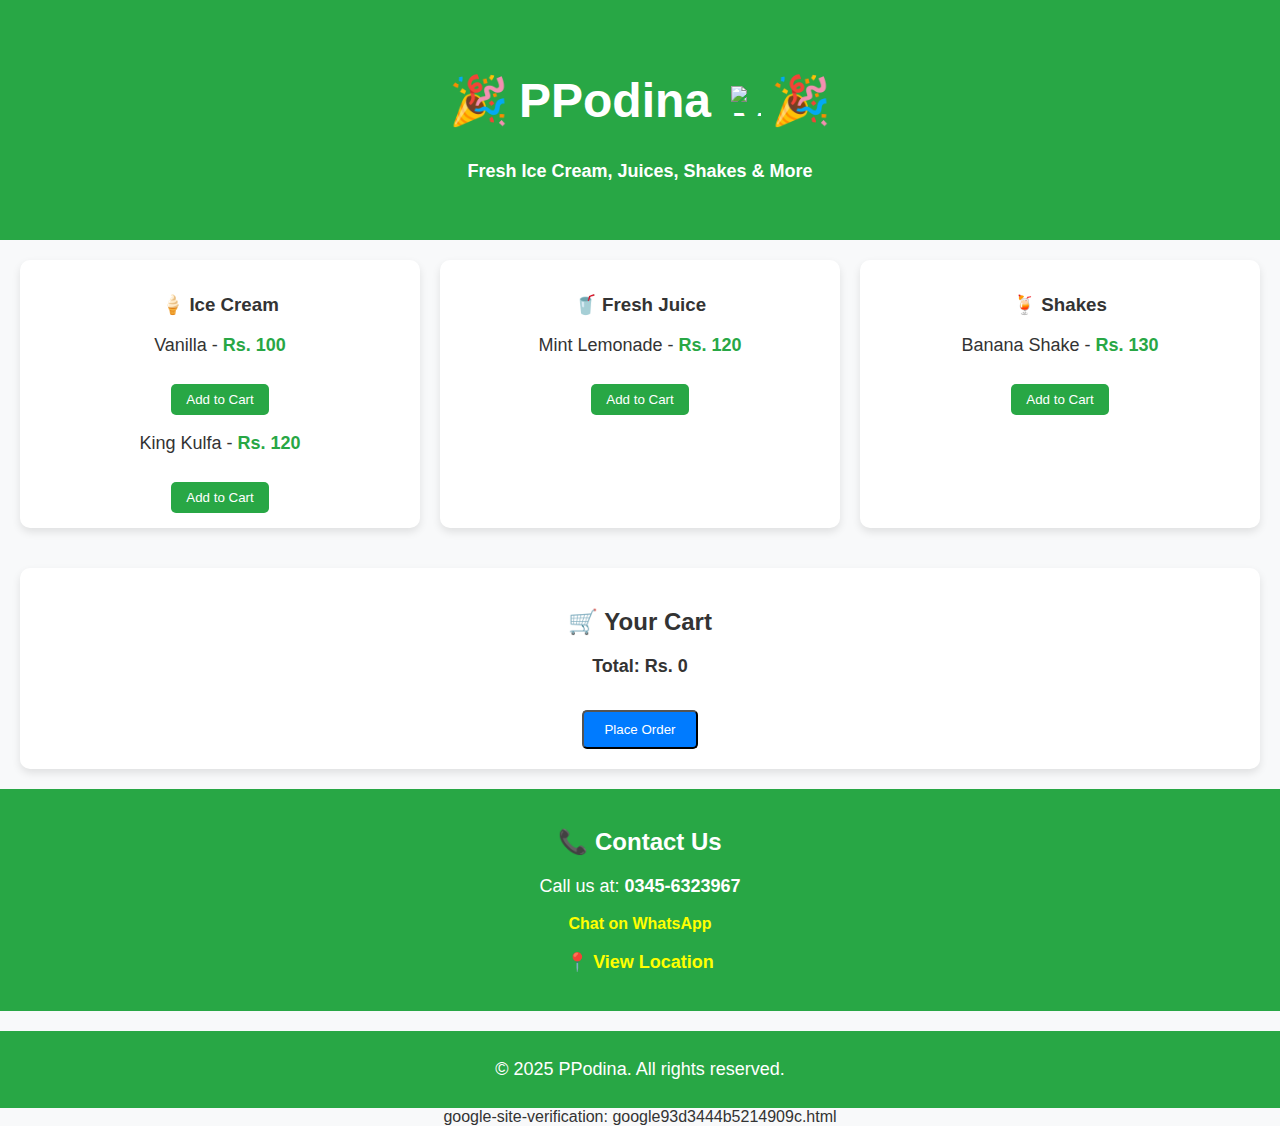
==== index.html @ 32f4b22f "Update index.html" ====
<!DOCTYPE html>
<html lang="en">
<head>
    <meta charset="UTF-8">
    <meta name="viewport" content="width=device-width, initial-scale=1.0">
    <title>PPodina - Ice Cream & More</title>
    <link rel="stylesheet" href="style.css">
    <style>
        body {
            font-family: 'Poppins', sans-serif;
            background: #f8f9fa;
            text-align: center;
            color: #333;
            margin: 0;
            padding: 0;
        }
        header {
            background: #28a745;
            color: white;
            padding: 40px 20px;
            font-size: 24px;
            font-weight: bold;
        }
        h1 {
            color: white;
            display: flex;
            justify-content: center;
            align-items: center;
            gap: 10px;
        }
        .mint-leaf {
            width: 30px;
            height: 30px;
            margin-left: 10px;  /* Adjusted for spacing */
        }
        .container {
            display: grid;
            grid-template-columns: repeat(auto-fit, minmax(250px, 1fr));
            gap: 20px;
            padding: 20px;
        }
        .card {
            background: white;
            padding: 15px;
            box-shadow: 0 4px 8px rgba(0, 0, 0, 0.1);
            border-radius: 10px;
        }
        .price {
            font-weight: bold;
            color: #28a745;
        }
        .add-to-cart {
            background: #28a745;
            color: white;
            border: none;
            padding: 8px 15px;
            margin-top: 10px;
            cursor: pointer;
            border-radius: 5px;
        }
        .add-to-cart:hover {
            background-color: #218838;
            transition: background-color 0.3s ease;
        }
        .cart {
            margin: 20px;
            padding: 20px;
            background: white;
            box-shadow: 0 4px 8px rgba(0, 0, 0, 0.1);
            border-radius: 10px;
        }
        .contact-section {
            padding: 20px;
            background: #28a745;
            color: white;
            margin-top: 20px;
        }
        .contact-section a {
            color: yellow;
            font-weight: bold;
            text-decoration: none;
        }
        footer {
            background: #28a745;
            color: white;
            padding: 10px;
            margin-top: 20px;
        }
        .order-btn {
            background-color: #007bff;
            color: white;
            padding: 10px 20px;
            border-radius: 5px;
            margin-top: 15px;
            cursor: pointer;
        }
        .order-btn:hover {
            background-color: #0056b3;
            transition: background-color 0.3s ease;
        }
    </style>
</head>
<body>
    <header>
        <h1>🎉 <span>PPodina</span> <img class="mint-leaf" src="mint-leaf.png" alt="Mint Leaf"> 🎉</h1>
        <p>Fresh Ice Cream, Juices, Shakes & More</p>
    </header>
    <section class="container">
        <div class="card">
            <h3>🍦 Ice Cream</h3>
            <p>Vanilla - <span class="price">Rs. 100</span></p>
            <button class="add-to-cart" onclick="addToCart('Vanilla', 100)">Add to Cart</button>
            <p>King Kulfa - <span class="price">Rs. 120</span></p>
            <button class="add-to-cart" onclick="addToCart('King Kulfa', 120)">Add to Cart</button>
        </div>
        <div class="card">
            <h3>🥤 Fresh Juice</h3>
            <p>Mint Lemonade - <span class="price">Rs. 120</span></p>
            <button class="add-to-cart" onclick="addToCart('Mint Lemonade', 120)">Add to Cart</button>
        </div>
        <div class="card">
            <h3>🍹 Shakes</h3>
            <p>Banana Shake - <span class="price">Rs. 130</span></p>
            <button class="add-to-cart" onclick="addToCart('Banana Shake', 130)">Add to Cart</button>
        </div>
    </section>
    <section class="cart">
        <h2>🛒 Your Cart</h2>
        <ul id="cart-items"></ul>
        <p><strong>Total: Rs. <span id="total-price">0</span></strong></p>
        <button class="order-btn" onclick="placeOrder()">Place Order</button>
    </section>
    <section class="contact-section">
        <h2>📞 Contact Us</h2>
        <p>Call us at: <strong>0345-6323967</strong></p>
        <a href="https://wa.me/03456323967">Chat on WhatsApp</a>
        <p><a href="#">📍 View Location</a></p>
    </section>
    <footer>
        <p>&copy; 2025 PPodina. All rights reserved.</p>
    </footer>
    <script>
        let cart = [];
        function addToCart(item, price) {
            cart.push({ item, price });
            updateCart();
        }
        function updateCart() {
            const cartList = document.getElementById("cart-items");
            const totalPrice = document.getElementById("total-price");
            cartList.innerHTML = "";
            let total = 0;
            cart.forEach(({ item, price }) => {
                const li = document.createElement("li");
                li.textContent = `${item} - Rs. ${price}`;
                cartList.appendChild(li);
                total += price;
            });
            totalPrice.textContent = total;
        }

        function placeOrder() {
            if (cart.length === 0) {
                alert("Your cart is empty. Please add items before placing an order.");
            } else {
                let orderDetails = "Order Details:\n";
                cart.forEach(({ item, price }) => {
                    orderDetails += `${item} - Rs. ${price}\n`;
                });
                const total = cart.reduce((acc, { price }) => acc + price, 0);
                orderDetails += `\nTotal: Rs. ${total}`;
                
                const whatsappMessage = encodeURIComponent(orderDetails);
                const whatsappLink = `https://wa.me/03456323967?text=${whatsappMessage}`;
                
                window.open(whatsappLink, '_blank');
                
                // Clear cart after sending the order
                cart = [];
                updateCart();
            }
        }
    </script>
</body>
</html>
google-site-verification: google93d3444b5214909c.html
---- style.css ----
body {
    background-color: lightblue;
    font-family: Arial, sans-serif;
    text-align: center;
}

h1 {
    color: darkblue;
}

p {
    font-size: 18px;
}
.image-container {
    display: flex;
    justify-content: center;
    align-items: center;
    position: relative;
    width: 100%;
    height: 250px;
    overflow: hidden;
}

.image-container img {
    position: absolute;
    width: 100%;
    height: 100%;
    object-fit: cover;
    opacity: 0;
    transition: opacity 1s ease-in-out;
}

.image-container img:first-child {
    opacity: 1;
}
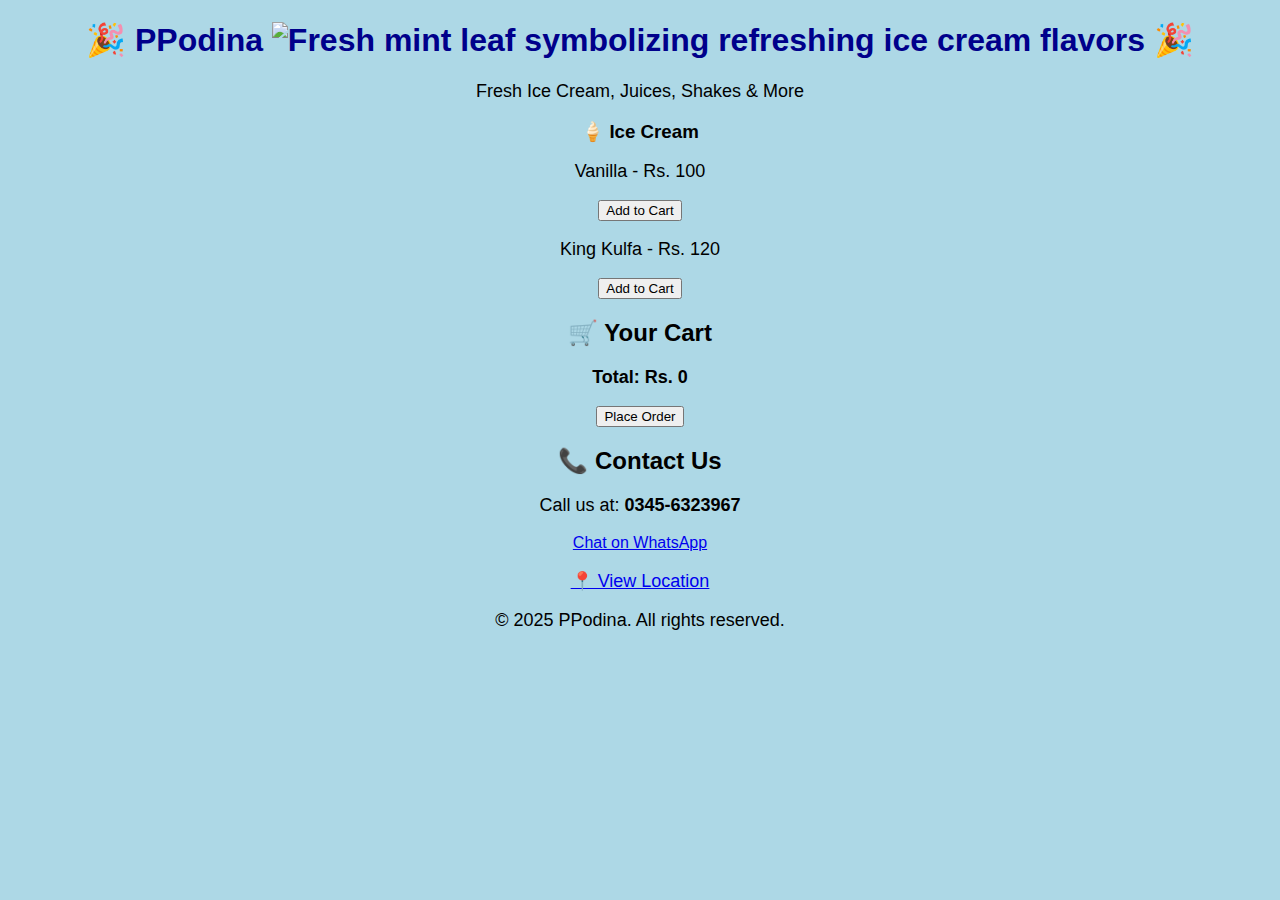
==== commit 8a662369: "Update index.html" ====
--- a/index.html
+++ b/index.html
@@ -3,106 +3,21 @@
 <head>
     <meta charset="UTF-8">
     <meta name="viewport" content="width=device-width, initial-scale=1.0">
-    <title>PPodina - Ice Cream & More</title>
+    <meta name="description" content="Enjoy the best ice cream, juices, and shakes in Karachi at PPodina. Order online for fresh, tasty treats delivered to your doorstep.">
+    <meta name="keywords" content="Ice cream, Juices, Shakes, Karachi, Fresh ice cream, Best ice cream, PPodina">
+    <meta property="og:title" content="PPodina - Delicious Ice Cream, Juices & Shakes in Karachi">
+    <meta property="og:description" content="Enjoy the best ice cream, juices, and shakes in Karachi at PPodina. Order online for fresh, tasty treats delivered to your doorstep.">
+    <meta property="og:image" content="https://www.podina.com/images/og-image.jpg">
+    <meta property="og:url" content="https://www.podina.com">
+    <title>PPodina - Delicious Ice Cream, Juices & Shakes in Karachi</title>
     <link rel="stylesheet" href="style.css">
     <style>
-        body {
-            font-family: 'Poppins', sans-serif;
-            background: #f8f9fa;
-            text-align: center;
-            color: #333;
-            margin: 0;
-            padding: 0;
-        }
-        header {
-            background: #28a745;
-            color: white;
-            padding: 40px 20px;
-            font-size: 24px;
-            font-weight: bold;
-        }
-        h1 {
-            color: white;
-            display: flex;
-            justify-content: center;
-            align-items: center;
-            gap: 10px;
-        }
-        .mint-leaf {
-            width: 30px;
-            height: 30px;
-            margin-left: 10px;  /* Adjusted for spacing */
-        }
-        .container {
-            display: grid;
-            grid-template-columns: repeat(auto-fit, minmax(250px, 1fr));
-            gap: 20px;
-            padding: 20px;
-        }
-        .card {
-            background: white;
-            padding: 15px;
-            box-shadow: 0 4px 8px rgba(0, 0, 0, 0.1);
-            border-radius: 10px;
-        }
-        .price {
-            font-weight: bold;
-            color: #28a745;
-        }
-        .add-to-cart {
-            background: #28a745;
-            color: white;
-            border: none;
-            padding: 8px 15px;
-            margin-top: 10px;
-            cursor: pointer;
-            border-radius: 5px;
-        }
-        .add-to-cart:hover {
-            background-color: #218838;
-            transition: background-color 0.3s ease;
-        }
-        .cart {
-            margin: 20px;
-            padding: 20px;
-            background: white;
-            box-shadow: 0 4px 8px rgba(0, 0, 0, 0.1);
-            border-radius: 10px;
-        }
-        .contact-section {
-            padding: 20px;
-            background: #28a745;
-            color: white;
-            margin-top: 20px;
-        }
-        .contact-section a {
-            color: yellow;
-            font-weight: bold;
-            text-decoration: none;
-        }
-        footer {
-            background: #28a745;
-            color: white;
-            padding: 10px;
-            margin-top: 20px;
-        }
-        .order-btn {
-            background-color: #007bff;
-            color: white;
-            padding: 10px 20px;
-            border-radius: 5px;
-            margin-top: 15px;
-            cursor: pointer;
-        }
-        .order-btn:hover {
-            background-color: #0056b3;
-            transition: background-color 0.3s ease;
-        }
+        /* Existing Styles */
     </style>
 </head>
 <body>
     <header>
-        <h1>🎉 <span>PPodina</span> <img class="mint-leaf" src="mint-leaf.png" alt="Mint Leaf"> 🎉</h1>
+        <h1>🎉 <span>PPodina</span> <img class="mint-leaf" src="mint-leaf.png" alt="Fresh mint leaf symbolizing refreshing ice cream flavors"> 🎉</h1>
         <p>Fresh Ice Cream, Juices, Shakes & More</p>
     </header>
     <section class="container">
@@ -113,16 +28,7 @@
             <p>King Kulfa - <span class="price">Rs. 120</span></p>
             <button class="add-to-cart" onclick="addToCart('King Kulfa', 120)">Add to Cart</button>
         </div>
-        <div class="card">
-            <h3>🥤 Fresh Juice</h3>
-            <p>Mint Lemonade - <span class="price">Rs. 120</span></p>
-            <button class="add-to-cart" onclick="addToCart('Mint Lemonade', 120)">Add to Cart</button>
-        </div>
-        <div class="card">
-            <h3>🍹 Shakes</h3>
-            <p>Banana Shake - <span class="price">Rs. 130</span></p>
-            <button class="add-to-cart" onclick="addToCart('Banana Shake', 130)">Add to Cart</button>
-        </div>
+        <!-- More Cards for Other Products -->
     </section>
     <section class="cart">
         <h2>🛒 Your Cart</h2>
@@ -140,47 +46,7 @@
         <p>&copy; 2025 PPodina. All rights reserved.</p>
     </footer>
     <script>
-        let cart = [];
-        function addToCart(item, price) {
-            cart.push({ item, price });
-            updateCart();
-        }
-        function updateCart() {
-            const cartList = document.getElementById("cart-items");
-            const totalPrice = document.getElementById("total-price");
-            cartList.innerHTML = "";
-            let total = 0;
-            cart.forEach(({ item, price }) => {
-                const li = document.createElement("li");
-                li.textContent = `${item} - Rs. ${price}`;
-                cartList.appendChild(li);
-                total += price;
-            });
-            totalPrice.textContent = total;
-        }
-
-        function placeOrder() {
-            if (cart.length === 0) {
-                alert("Your cart is empty. Please add items before placing an order.");
-            } else {
-                let orderDetails = "Order Details:\n";
-                cart.forEach(({ item, price }) => {
-                    orderDetails += `${item} - Rs. ${price}\n`;
-                });
-                const total = cart.reduce((acc, { price }) => acc + price, 0);
-                orderDetails += `\nTotal: Rs. ${total}`;
-                
-                const whatsappMessage = encodeURIComponent(orderDetails);
-                const whatsappLink = `https://wa.me/03456323967?text=${whatsappMessage}`;
-                
-                window.open(whatsappLink, '_blank');
-                
-                // Clear cart after sending the order
-                cart = [];
-                updateCart();
-            }
-        }
+        // Existing JavaScript
     </script>
 </body>
 </html>
-google-site-verification: google93d3444b5214909c.html
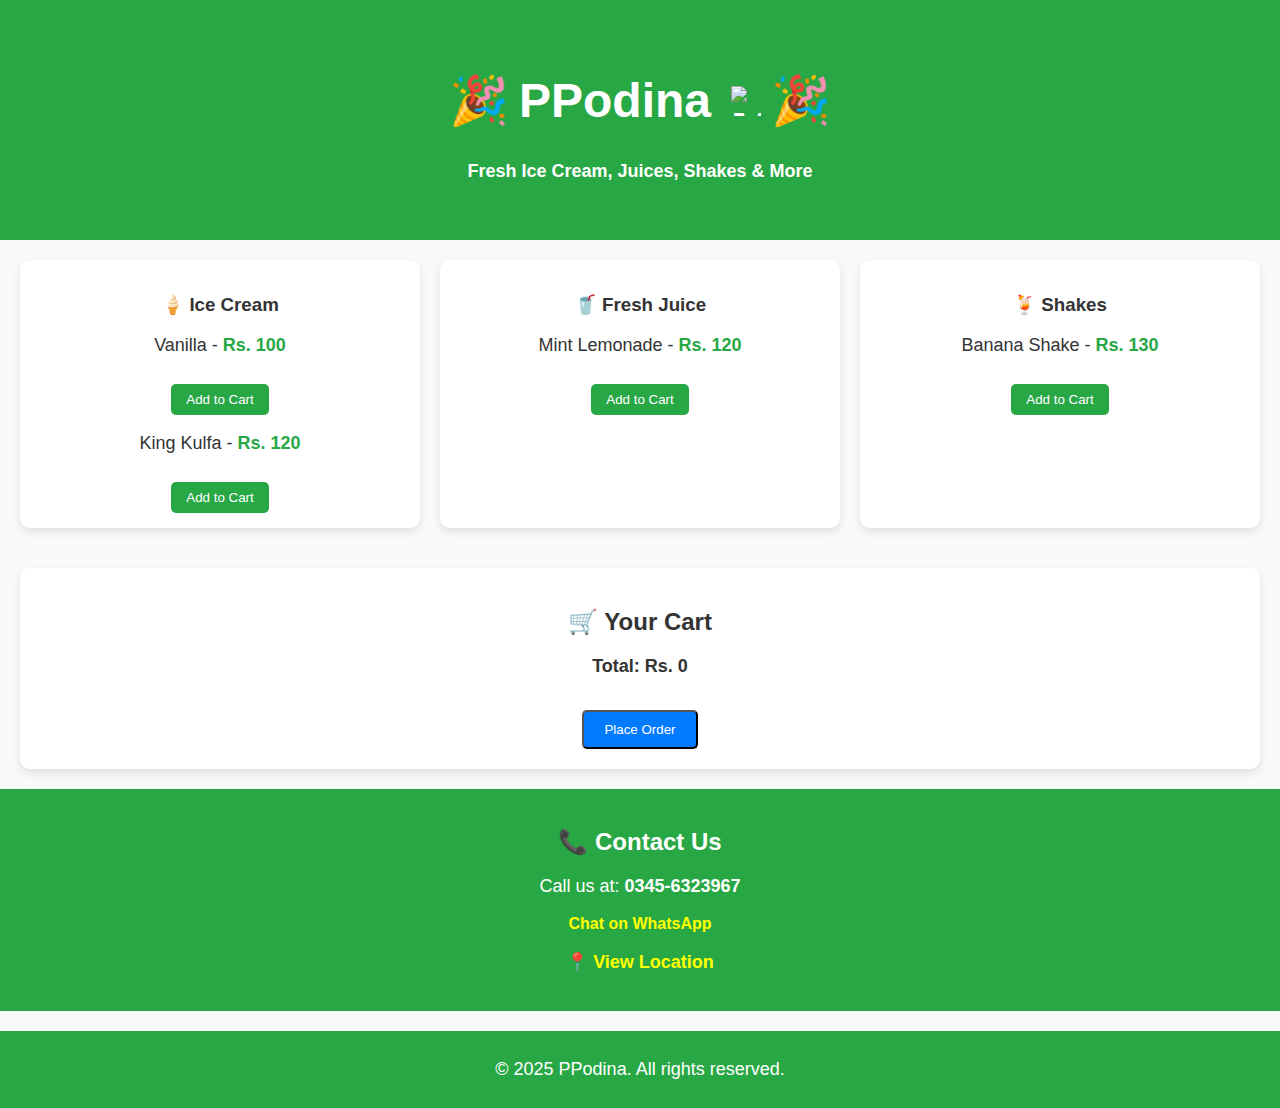
==== commit 3fdf65a0: "Update index.html" ====
--- a/index.html
+++ b/index.html
@@ -3,21 +3,106 @@
 <head>
     <meta charset="UTF-8">
     <meta name="viewport" content="width=device-width, initial-scale=1.0">
-    <meta name="description" content="Enjoy the best ice cream, juices, and shakes in Karachi at PPodina. Order online for fresh, tasty treats delivered to your doorstep.">
-    <meta name="keywords" content="Ice cream, Juices, Shakes, Karachi, Fresh ice cream, Best ice cream, PPodina">
-    <meta property="og:title" content="PPodina - Delicious Ice Cream, Juices & Shakes in Karachi">
-    <meta property="og:description" content="Enjoy the best ice cream, juices, and shakes in Karachi at PPodina. Order online for fresh, tasty treats delivered to your doorstep.">
-    <meta property="og:image" content="https://www.podina.com/images/og-image.jpg">
-    <meta property="og:url" content="https://www.podina.com">
-    <title>PPodina - Delicious Ice Cream, Juices & Shakes in Karachi</title>
+    <title>PPodina - Ice Cream & More</title>
     <link rel="stylesheet" href="style.css">
     <style>
-        /* Existing Styles */
+        body {
+            font-family: 'Poppins', sans-serif;
+            background: #f8f9fa;
+            text-align: center;
+            color: #333;
+            margin: 0;
+            padding: 0;
+        }
+        header {
+            background: #28a745;
+            color: white;
+            padding: 40px 20px;
+            font-size: 24px;
+            font-weight: bold;
+        }
+        h1 {
+            color: white;
+            display: flex;
+            justify-content: center;
+            align-items: center;
+            gap: 10px;
+        }
+        .mint-leaf {
+            width: 30px;
+            height: 30px;
+            margin-left: 10px;  /* Adjusted for spacing */
+        }
+        .container {
+            display: grid;
+            grid-template-columns: repeat(auto-fit, minmax(250px, 1fr));
+            gap: 20px;
+            padding: 20px;
+        }
+        .card {
+            background: white;
+            padding: 15px;
+            box-shadow: 0 4px 8px rgba(0, 0, 0, 0.1);
+            border-radius: 10px;
+        }
+        .price {
+            font-weight: bold;
+            color: #28a745;
+        }
+        .add-to-cart {
+            background: #28a745;
+            color: white;
+            border: none;
+            padding: 8px 15px;
+            margin-top: 10px;
+            cursor: pointer;
+            border-radius: 5px;
+        }
+        .add-to-cart:hover {
+            background-color: #218838;
+            transition: background-color 0.3s ease;
+        }
+        .cart {
+            margin: 20px;
+            padding: 20px;
+            background: white;
+            box-shadow: 0 4px 8px rgba(0, 0, 0, 0.1);
+            border-radius: 10px;
+        }
+        .contact-section {
+            padding: 20px;
+            background: #28a745;
+            color: white;
+            margin-top: 20px;
+        }
+        .contact-section a {
+            color: yellow;
+            font-weight: bold;
+            text-decoration: none;
+        }
+        footer {
+            background: #28a745;
+            color: white;
+            padding: 10px;
+            margin-top: 20px;
+        }
+        .order-btn {
+            background-color: #007bff;
+            color: white;
+            padding: 10px 20px;
+            border-radius: 5px;
+            margin-top: 15px;
+            cursor: pointer;
+        }
+        .order-btn:hover {
+            background-color: #0056b3;
+            transition: background-color 0.3s ease;
+        }
     </style>
 </head>
 <body>
     <header>
-        <h1>🎉 <span>PPodina</span> <img class="mint-leaf" src="mint-leaf.png" alt="Fresh mint leaf symbolizing refreshing ice cream flavors"> 🎉</h1>
+        <h1>🎉 <span>PPodina</span> <img class="mint-leaf" src="mint-leaf.png" alt="Mint Leaf"> 🎉</h1>
         <p>Fresh Ice Cream, Juices, Shakes & More</p>
     </header>
     <section class="container">
@@ -28,7 +113,16 @@
             <p>King Kulfa - <span class="price">Rs. 120</span></p>
             <button class="add-to-cart" onclick="addToCart('King Kulfa', 120)">Add to Cart</button>
         </div>
-        <!-- More Cards for Other Products -->
+        <div class="card">
+            <h3>🥤 Fresh Juice</h3>
+            <p>Mint Lemonade - <span class="price">Rs. 120</span></p>
+            <button class="add-to-cart" onclick="addToCart('Mint Lemonade', 120)">Add to Cart</button>
+        </div>
+        <div class="card">
+            <h3>🍹 Shakes</h3>
+            <p>Banana Shake - <span class="price">Rs. 130</span></p>
+            <button class="add-to-cart" onclick="addToCart('Banana Shake', 130)">Add to Cart</button>
+        </div>
     </section>
     <section class="cart">
         <h2>🛒 Your Cart</h2>
@@ -46,7 +140,46 @@
         <p>&copy; 2025 PPodina. All rights reserved.</p>
     </footer>
     <script>
-        // Existing JavaScript
+        let cart = [];
+        function addToCart(item, price) {
+            cart.push({ item, price });
+            updateCart();
+        }
+        function updateCart() {
+            const cartList = document.getElementById("cart-items");
+            const totalPrice = document.getElementById("total-price");
+            cartList.innerHTML = "";
+            let total = 0;
+            cart.forEach(({ item, price }) => {
+                const li = document.createElement("li");
+                li.textContent = `${item} - Rs. ${price}`;
+                cartList.appendChild(li);
+                total += price;
+            });
+            totalPrice.textContent = total;
+        }
+
+        function placeOrder() {
+            if (cart.length === 0) {
+                alert("Your cart is empty. Please add items before placing an order.");
+            } else {
+                let orderDetails = "Order Details:\n";
+                cart.forEach(({ item, price }) => {
+                    orderDetails += `${item} - Rs. ${price}\n`;
+                });
+                const total = cart.reduce((acc, { price }) => acc + price, 0);
+                orderDetails += `\nTotal: Rs. ${total}`;
+                
+                const whatsappMessage = encodeURIComponent(orderDetails);
+                const whatsappLink = `https://wa.me/03456323967?text=${whatsappMessage}`;
+                
+                window.open(whatsappLink, '_blank');
+                
+                // Clear cart after sending the order
+                cart = [];
+                updateCart();
+            }
+        }
     </script>
 </body>
 </html>
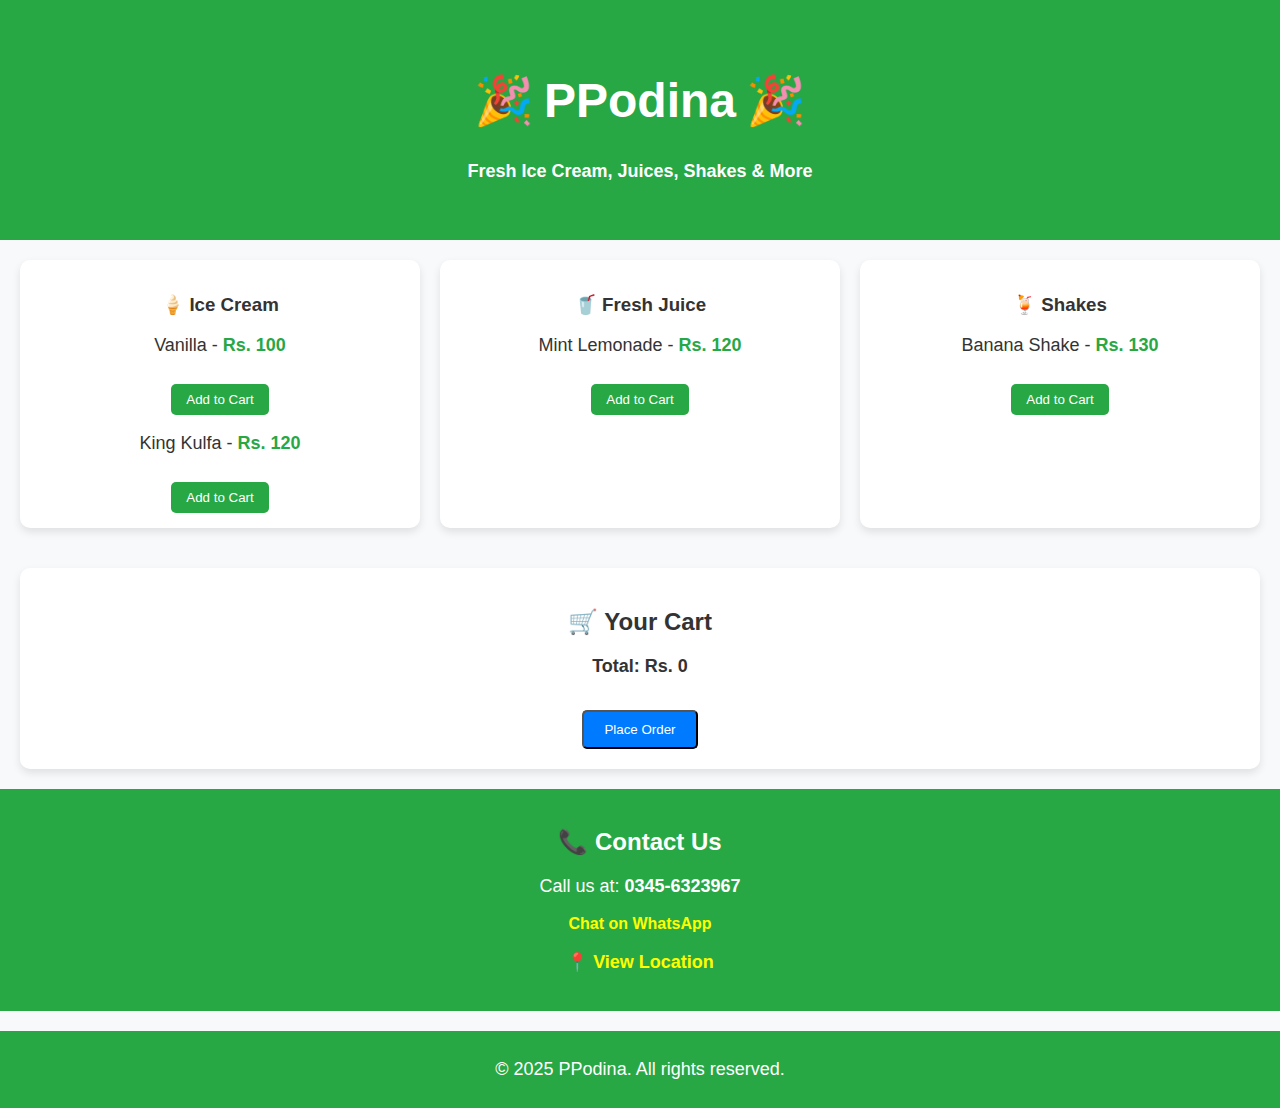
==== commit 7ee2d764: "Update index.html" ====
--- a/index.html
+++ b/index.html
@@ -27,11 +27,6 @@
             justify-content: center;
             align-items: center;
             gap: 10px;
-        }
-        .mint-leaf {
-            width: 30px;
-            height: 30px;
-            margin-left: 10px;  /* Adjusted for spacing */
         }
         .container {
             display: grid;
@@ -102,7 +97,7 @@
 </head>
 <body>
     <header>
-        <h1>🎉 <span>PPodina</span> <img class="mint-leaf" src="mint-leaf.png" alt="Mint Leaf"> 🎉</h1>
+        <h1>🎉 <span>PPodina</span> 🎉</h1>
         <p>Fresh Ice Cream, Juices, Shakes & More</p>
     </header>
     <section class="container">
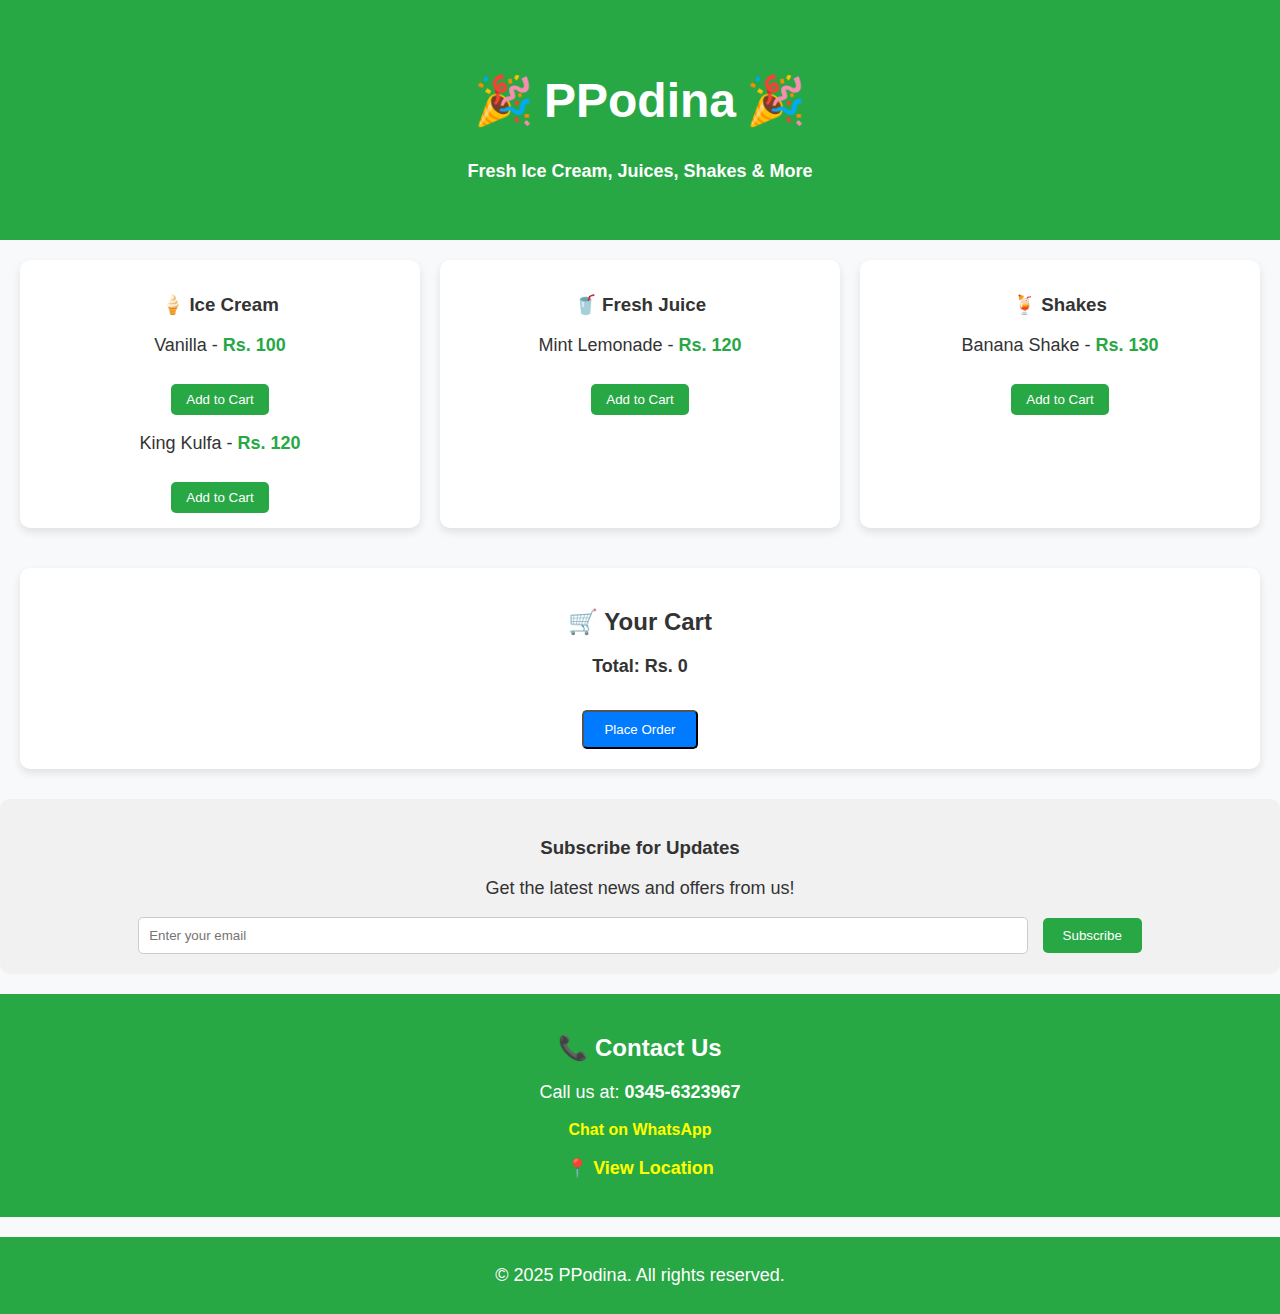
==== commit f2ec947d: "Update index.html" ====
--- a/index.html
+++ b/index.html
@@ -93,6 +93,41 @@
             background-color: #0056b3;
             transition: background-color 0.3s ease;
         }
+        .address-form {
+            margin-top: 20px;
+            display: none;
+            text-align: left;
+        }
+        .address-form input {
+            padding: 10px;
+            width: 80%;
+            margin: 10px 0;
+            border-radius: 5px;
+            border: 1px solid #ccc;
+        }
+        .subscription-form {
+            margin-top: 30px;
+            padding: 20px;
+            background-color: #f1f1f1;
+            border-radius: 10px;
+        }
+        .subscription-form input[type="email"] {
+            padding: 10px;
+            width: 70%;
+            margin-right: 10px;
+            border-radius: 5px;
+            border: 1px solid #ccc;
+        }
+        .subscription-form button {
+            padding: 10px 20px;
+            background-color: #28a745;
+            color: white;
+            border: none;
+            border-radius: 5px;
+        }
+        .subscription-form button:hover {
+            background-color: #218838;
+        }
     </style>
 </head>
 <body>
@@ -123,8 +158,24 @@
         <h2>🛒 Your Cart</h2>
         <ul id="cart-items"></ul>
         <p><strong>Total: Rs. <span id="total-price">0</span></strong></p>
-        <button class="order-btn" onclick="placeOrder()">Place Order</button>
-    </section>
+        <button class="order-btn" onclick="showAddressForm()">Place Order</button>
+
+        <!-- Address Form -->
+        <div class="address-form" id="address-form">
+            <h3>Enter your Address</h3>
+            <input type="text" id="address" placeholder="Your Address" />
+            <button class="order-btn" onclick="placeOrder()">Confirm Order</button>
+        </div>
+    </section>
+
+    <!-- Subscription Section -->
+    <section class="subscription-form">
+        <h3>Subscribe for Updates</h3>
+        <p>Get the latest news and offers from us!</p>
+        <input type="email" id="email" placeholder="Enter your email" required />
+        <button onclick="subscribe()">Subscribe</button>
+    </section>
+
     <section class="contact-section">
         <h2>📞 Contact Us</h2>
         <p>Call us at: <strong>0345-6323967</strong></p>
@@ -136,10 +187,12 @@
     </footer>
     <script>
         let cart = [];
+
         function addToCart(item, price) {
             cart.push({ item, price });
             updateCart();
         }
+
         function updateCart() {
             const cartList = document.getElementById("cart-items");
             const totalPrice = document.getElementById("total-price");
@@ -154,16 +207,25 @@
             totalPrice.textContent = total;
         }
 
-        function placeOrder() {
+        function showAddressForm() {
             if (cart.length === 0) {
                 alert("Your cart is empty. Please add items before placing an order.");
+            } else {
+                document.getElementById("address-form").style.display = "block";
+            }
+        }
+
+        function placeOrder() {
+            const address = document.getElementById("address").value;
+            if (!address) {
+                alert("Please enter your address.");
             } else {
                 let orderDetails = "Order Details:\n";
                 cart.forEach(({ item, price }) => {
                     orderDetails += `${item} - Rs. ${price}\n`;
                 });
                 const total = cart.reduce((acc, { price }) => acc + price, 0);
-                orderDetails += `\nTotal: Rs. ${total}`;
+                orderDetails += `\nTotal: Rs. ${total}\nAddress: ${address}`;
                 
                 const whatsappMessage = encodeURIComponent(orderDetails);
                 const whatsappLink = `https://wa.me/03456323967?text=${whatsappMessage}`;
@@ -173,6 +235,17 @@
                 // Clear cart after sending the order
                 cart = [];
                 updateCart();
+                document.getElementById("address-form").style.display = "none";
+            }
+        }
+
+        function subscribe() {
+            const email = document.getElementById("email").value;
+            if (email) {
+                alert(`Thank you for subscribing with email: ${email}`);
+                document.getElementById("email").value = "";  // Clear the email field
+            } else {
+                alert("Please enter a valid email address.");
             }
         }
     </script>
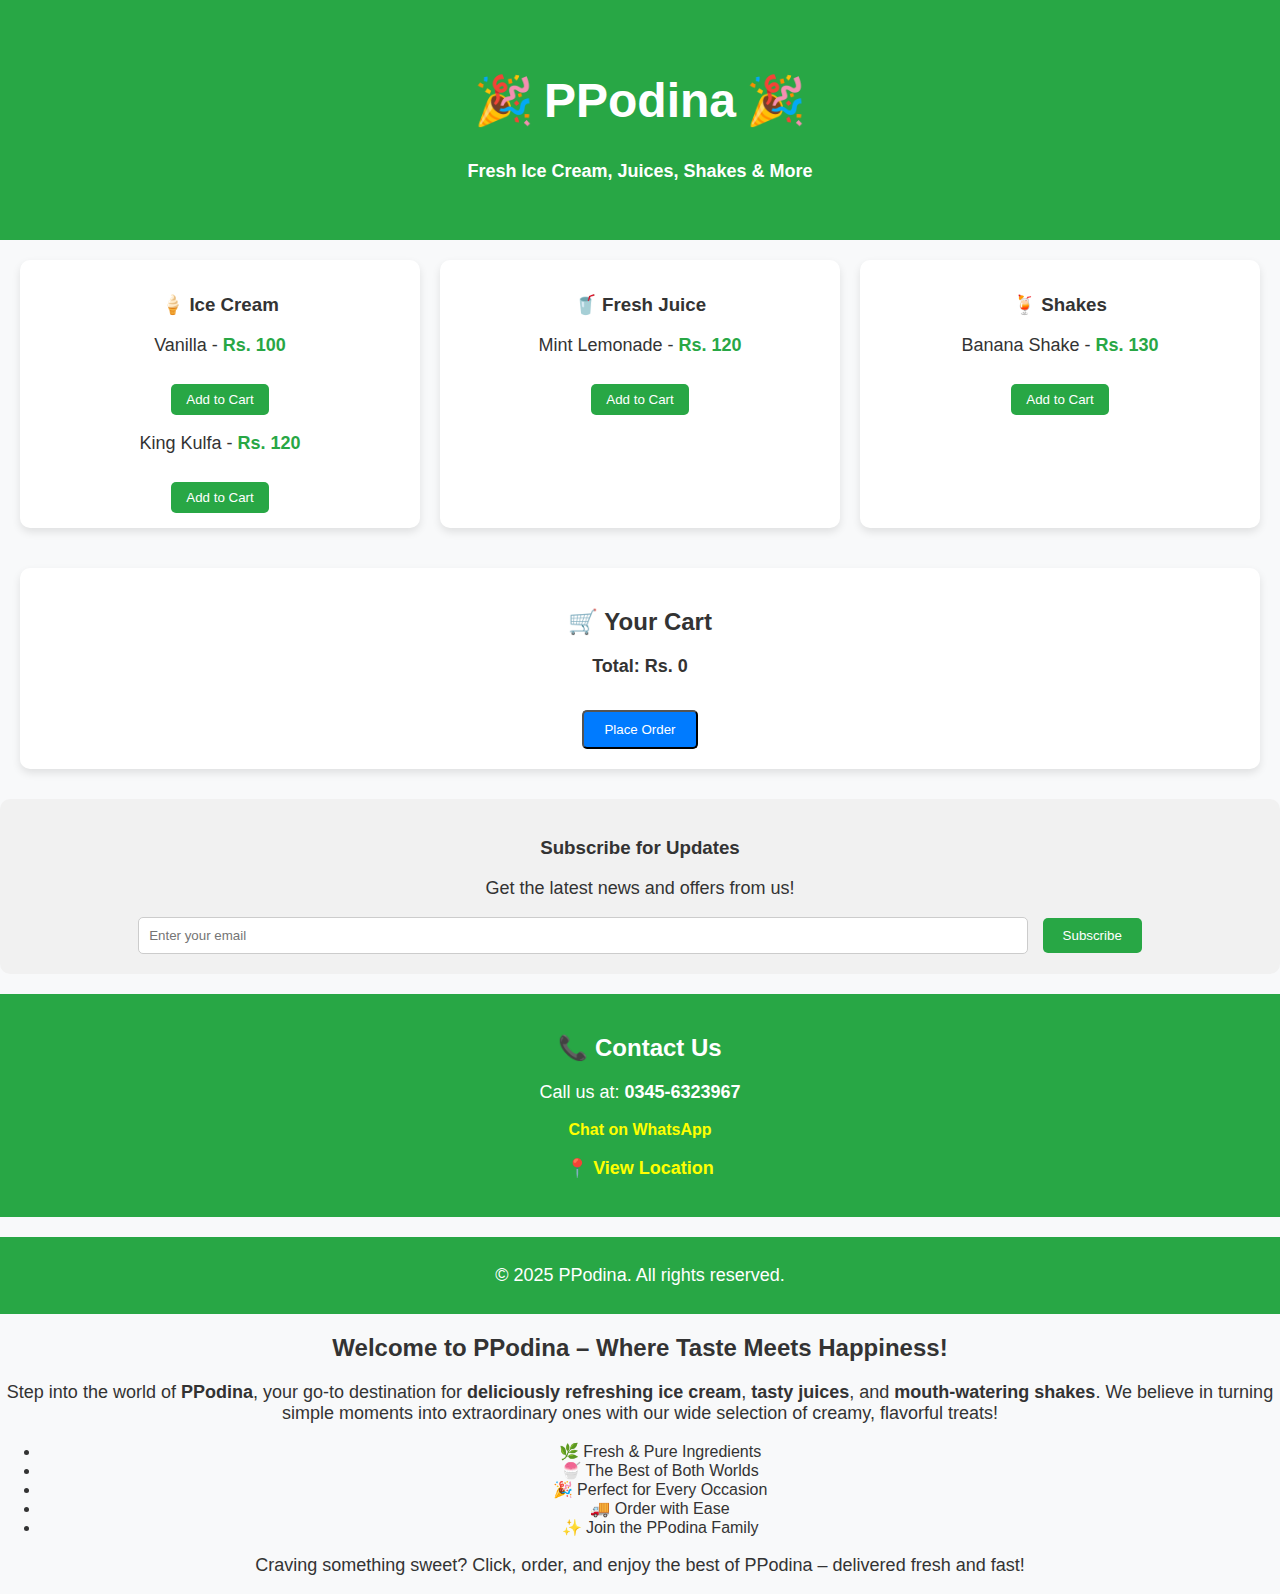
==== commit 524db89f: "Update index.html" ====
--- a/index.html
+++ b/index.html
@@ -251,3 +251,22 @@
     </script>
 </body>
 </html>
+<section class="about-us">
+    <h2>Welcome to PPodina – Where Taste Meets Happiness!</h2>
+    <p>
+        Step into the world of <strong>PPodina</strong>, your go-to destination for <strong>deliciously refreshing ice cream</strong>, 
+        <strong>tasty juices</strong>, and <strong>mouth-watering shakes</strong>. We believe in turning simple moments into extraordinary ones 
+        with our wide selection of creamy, flavorful treats!
+    </p>
+    <ul>
+        <li>🌿 Fresh & Pure Ingredients</li>
+        <li>🍧 The Best of Both Worlds</li>
+        <li>🎉 Perfect for Every Occasion</li>
+        <li>🚚 Order with Ease</li>
+        <li>✨ Join the PPodina Family</li>
+    </ul>
+    <p>
+        Craving something sweet? Click, order, and enjoy the best of PPodina – delivered fresh and fast!
+    </p>
+</section>
+
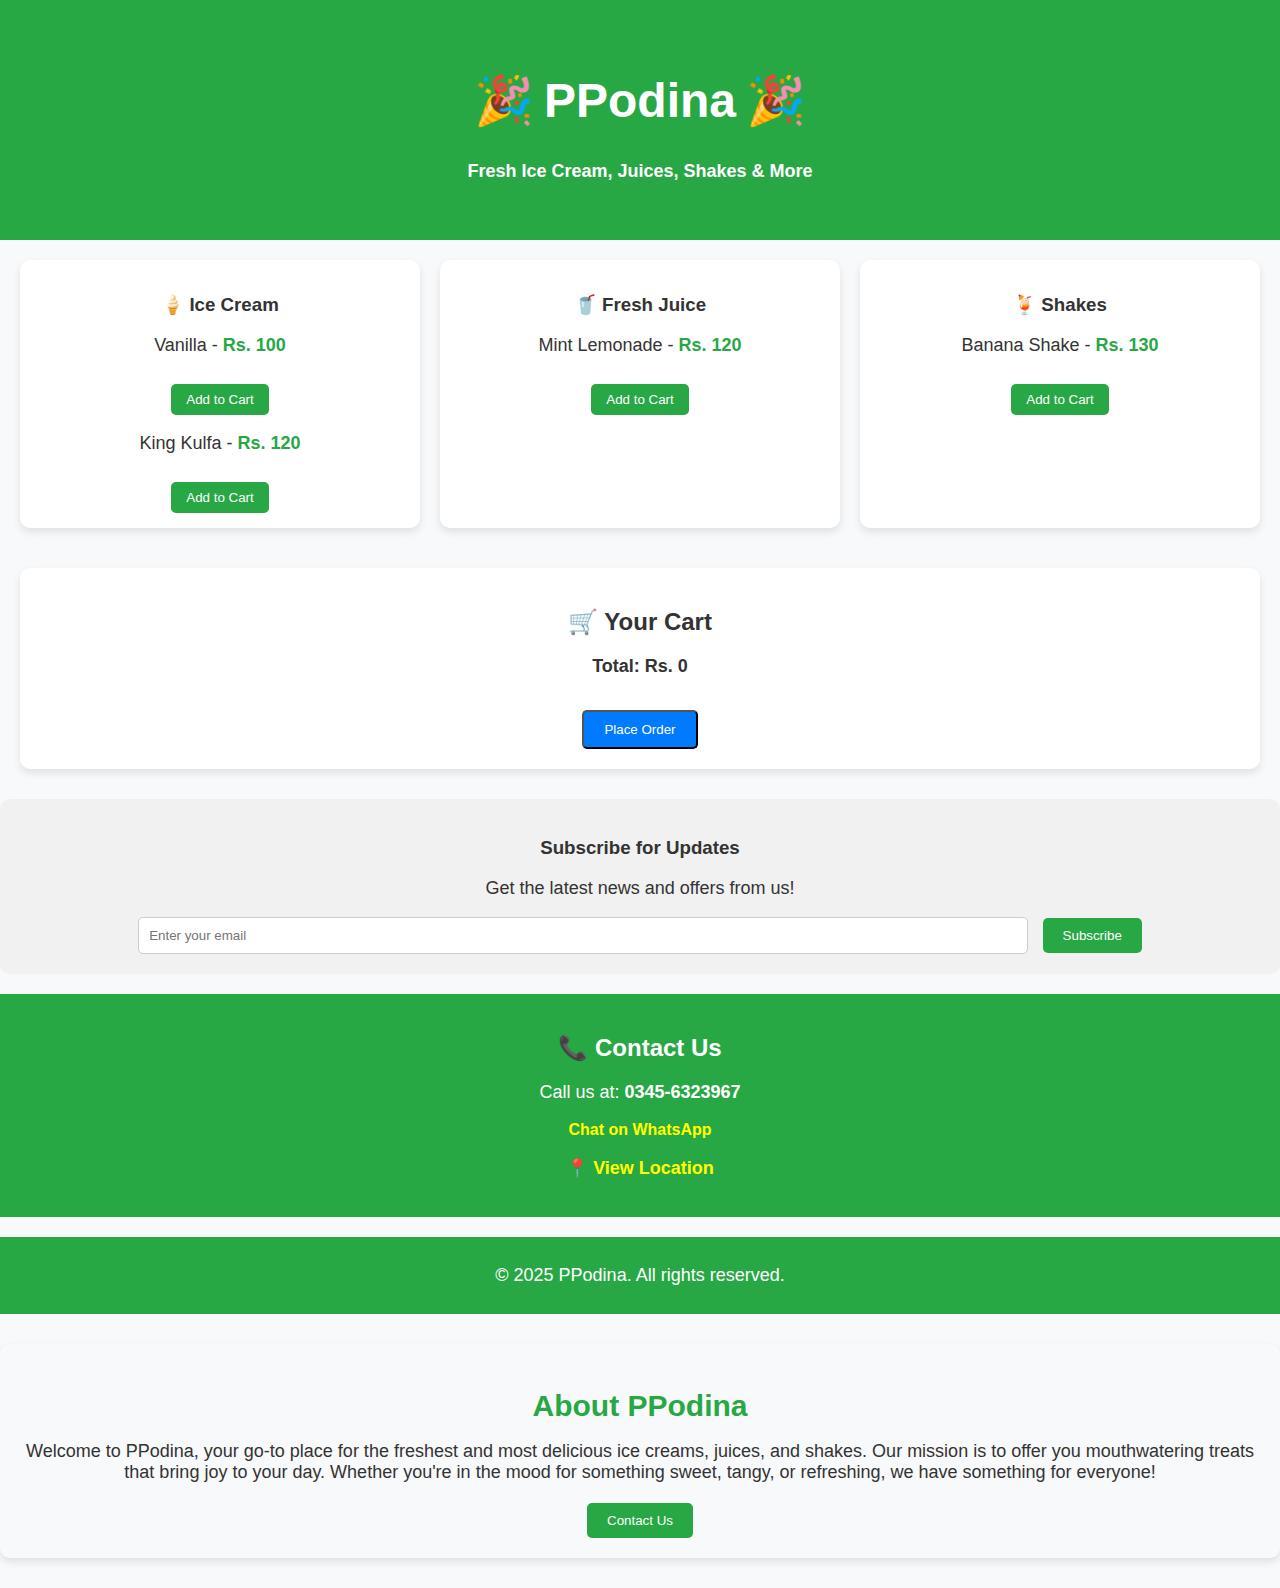
==== commit 51e80cab: "Update index.html" ====
--- a/index.html
+++ b/index.html
@@ -251,22 +251,118 @@
     </script>
 </body>
 </html>
+<!-- About Us Plugin -->
 <section class="about-us">
-    <h2>Welcome to PPodina – Where Taste Meets Happiness!</h2>
-    <p>
-        Step into the world of <strong>PPodina</strong>, your go-to destination for <strong>deliciously refreshing ice cream</strong>, 
-        <strong>tasty juices</strong>, and <strong>mouth-watering shakes</strong>. We believe in turning simple moments into extraordinary ones 
-        with our wide selection of creamy, flavorful treats!
+    <h2 class="about-us-title">About PPodina</h2>
+    <p class="about-us-description">
+        Welcome to PPodina, your go-to place for the freshest and most delicious ice creams, juices, and shakes. 
+        Our mission is to offer you mouthwatering treats that bring joy to your day. Whether you're in the mood 
+        for something sweet, tangy, or refreshing, we have something for everyone!
     </p>
-    <ul>
-        <li>🌿 Fresh & Pure Ingredients</li>
-        <li>🍧 The Best of Both Worlds</li>
-        <li>🎉 Perfect for Every Occasion</li>
-        <li>🚚 Order with Ease</li>
-        <li>✨ Join the PPodina Family</li>
-    </ul>
-    <p>
-        Craving something sweet? Click, order, and enjoy the best of PPodina – delivered fresh and fast!
-    </p>
+    <div class="about-us-cta">
+        <button class="btn btn-primary" onclick="showContactForm()">Contact Us</button>
+    </div>
 </section>
 
+<!-- Contact Form Modal (Optional, You can enable it based on your needs) -->
+<div id="contact-modal" class="contact-modal">
+    <div class="modal-content">
+        <span class="close-btn" onclick="closeModal()">&times;</span>
+        <h2>Get in Touch</h2>
+        <form id="contact-form">
+            <label for="name">Name:</label>
+            <input type="text" id="name" name="name" required><br><br>
+            <label for="email">Email:</label>
+            <input type="email" id="email" name="email" required><br><br>
+            <label for="message">Message:</label>
+            <textarea id="message" name="message" required></textarea><br><br>
+            <button type="submit" class="btn">Submit</button>
+        </form>
+    </div>
+</div>
+
+<!-- Add some styling -->
+<style>
+    .about-us {
+        background-color: #f8f9fa;
+        padding: 20px;
+        text-align: center;
+        border-radius: 10px;
+        box-shadow: 0 4px 8px rgba(0, 0, 0, 0.1);
+        margin: 30px 0;
+    }
+    .about-us-title {
+        font-size: 30px;
+        color: #28a745;
+        margin-bottom: 10px;
+    }
+    .about-us-description {
+        font-size: 18px;
+        color: #333;
+    }
+    .about-us-cta {
+        margin-top: 20px;
+    }
+    .btn {
+        background-color: #28a745;
+        color: white;
+        border: none;
+        padding: 10px 20px;
+        border-radius: 5px;
+        cursor: pointer;
+    }
+    .btn:hover {
+        background-color: #218838;
+    }
+    .contact-modal {
+        display: none;
+        position: fixed;
+        z-index: 1;
+        left: 0;
+        top: 0;
+        width: 100%;
+        height: 100%;
+        background-color: rgba(0,0,0,0.5);
+        overflow: auto;
+    }
+    .modal-content {
+        background-color: #fefefe;
+        padding: 20px;
+        margin: 15% auto;
+        border-radius: 10px;
+        width: 50%;
+    }
+    .close-btn {
+        color: #aaa;
+        font-size: 28px;
+        font-weight: bold;
+        position: absolute;
+        top: 10px;
+        right: 25px;
+        font-size: 30px;
+    }
+    .close-btn:hover,
+    .close-btn:focus {
+        color: black;
+        text-decoration: none;
+        cursor: pointer;
+    }
+</style>
+
+<!-- Add JavaScript for interaction -->
+<script>
+    function showContactForm() {
+        document.getElementById("contact-modal").style.display = "block";
+    }
+
+    function closeModal() {
+        document.getElementById("contact-modal").style.display = "none";
+    }
+
+    // Form submit logic (you can later enhance it to send data somewhere)
+    document.getElementById("contact-form").addEventListener("submit", function(e) {
+        e.preventDefault();
+        alert("Thank you for contacting us!");
+        closeModal();
+    });
+</script>
